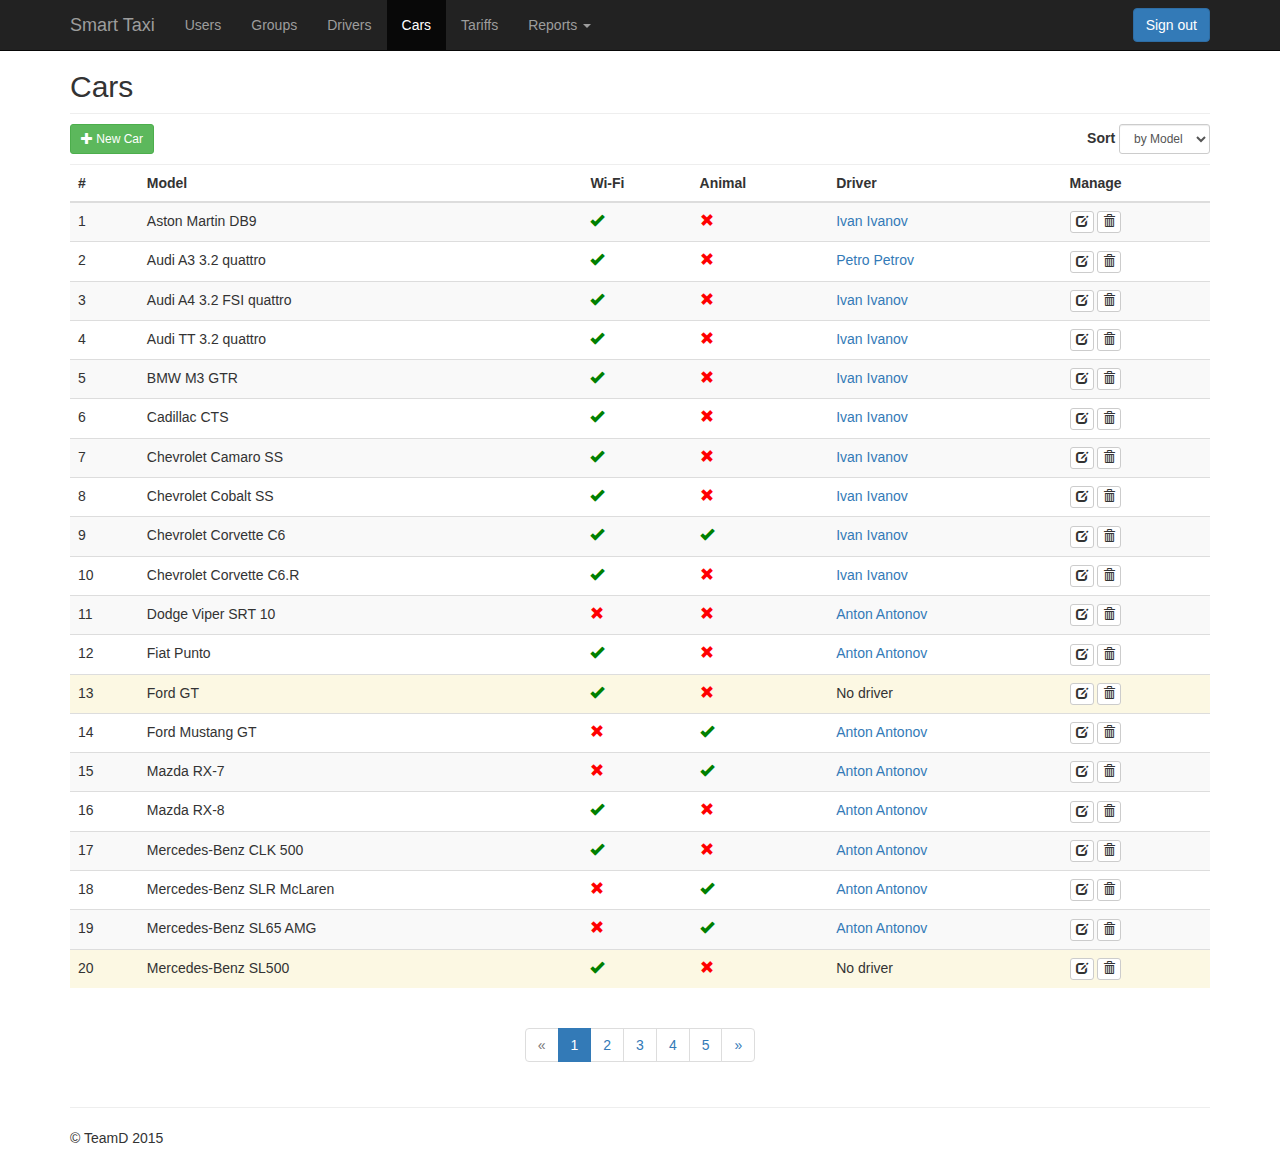
==== src/main/webapp/WEB-INF/pages/admin/car-template.html @ 5bee577d "Initial template of admin-car-page added" ====
<!DOCTYPE html>
<html>
<head>
    <title>Welcome</title>
    <meta name="viewport" content="width=device-width, initial-scale=1">
    <meta name="description" content="authorisation form">
    <!-- Latest compiled and minified CSS -->
    <link rel="stylesheet" href="../resources/bootstrap/css/bootstrap.css">
    <link rel="stylesheet" href="../resources/project/css/admin.css">
    <script src="../resources/jquery/jquery-2.1.3.js"></script>
    <script src="../resources/bootstrap/js/bootstrap.js"></script>

    <!--<script src="../resources/project/js/admin/car.js"></script>-->

</head>

<body>
<!--common navigation bar for this service -->
<nav class="navbar navbar-inverse navbar-fixed-top">
    <div class="container">
        <div class="navbar-header">
            <button type="button" class="navbar-toggle collapsed" data-toggle="collapse" data-target="#navbar"
                    aria-expanded="false" aria-controls="navbar">
                <span class="sr-only">Toggle navigation</span>
                <span class="icon-bar"></span>
                <span class="icon-bar"></span>
                <span class="icon-bar"></span>
            </button>
            <a class="navbar-brand" href="#">Smart Taxi</a>
        </div>
        <div id="navbar" class="navbar-collapse collapse">
            <ul class="nav navbar-nav">
                <li><a href="#">Users</a></li>
                <li><a href="#">Groups</a></li>
                <li><a href="#">Drivers</a></li>
                <li class="active"><a href="#">Cars</a></li>
                <li><a href="#">Tariffs</a></li>
                <li class="dropdown">
                    <a href="#" class="dropdown-toggle" data-toggle="dropdown" role="button" aria-expanded="false">Reports
                        <span class="caret"></span></a>
                    <ul class="dropdown-menu" role="menu">
                        <li><a href="#">Report type 1</a></li>
                        <li><a href="#">Report type 2</a></li>
                        <li><a href="#">Report type 3</a></li>
                    </ul>
                </li>
            </ul>
            <div class="navbar-form navbar-right">
                <button type="button" class="btn btn-primary">Sign out</button>
            </div>
        </div>
    </div>
</nav>

<div class="modal fade centered" id="create_car" tabindex="-1" role="dialog" aria-hidden="true">
    <div class="modal-dialog">
        <div class="modal-content">
            <div class="modal-header">
                <button type="button" class="close" data-dismiss="modal" aria-label="Close"><span
                        aria-hidden="true">&times;</span></button>
                <h4 class="modal-title">New Car</h4>
            </div>
            <div class="modal-body">
                <div class="alert alert-danger alert-dismissible modal-error hidden">
                    <p>Error-Message</p>
                </div>
                <form>
                    <div class="form-group">
                        <label for="car_model" class="control-label">Model:</label>
                        <input type="text" class="form-control" id="car_model">
                    </div>
                    <div class="checkbox">
                        <label>
                            <input  id="car_wifi" type="checkbox" value="">
                            Wi-fi
                        </label>
                    </div>
                    <div class="checkbox">
                        <label>
                            <input id="car_animal" type="checkbox" value="">
                            Transportation of animals
                        </label>
                    </div>
                    <div class="form-group">
                        <label for="car_driver" class="control-label">Driver:</label>
                        <select id="car_driver" class="form-control">
                            <option>No driver</option>
                            <option>Igor Ivan</option>
                            <option>Vasil Vasil</option>
                        </select>
                    </div>
                </form>
            </div>
            <div class="modal-footer">
                <button type="button" class="btn btn-default" data-dismiss="modal">Cancel</button>
                <button type="button"
                        onclick="createCar()" class="btn btn-success">Create Car
                </button>
            </div>
        </div>
    </div>
</div>

<div class="modal fade centered" id="remove_car" tabindex="-1" role="dialog" aria-hidden="true">
    <div class="modal-dialog">
        <div class="modal-content">
            <div class="modal-header">
                <button type="button" class="close" data-dismiss="modal" aria-label="Close"><span
                        aria-hidden="true">&times;</span></button>
                <h4 class="modal-title">Remove car</h4>
            </div>
            <div class="modal-body">
                <div class="alert alert-danger alert-dismissible modal-error hidden">
                    <p>Error-Message</p>
                </div>
                <form>
                    <input type="hidden" name="car_id"/>
                </form>
                <p class="lead">Are you really want to remove this car?</p>
            </div>
            <div class="modal-footer">
                <button type="button" class="btn btn-default" data-dismiss="modal">Cancel</button>
                <button type="button" class="btn btn-danger"
                        onclick="">Remove Car
                </button>
            </div>
        </div>
    </div>
</div>

<div class="container" id="main_container">
    <h2 class="sm-hr">Cars</h2>

    <div class="sm-hr">
        <button type="button" class="btn btn-success btn-sm" data-toggle="modal" data-target="#create_car">
            <span class="glyphicon glyphicon-plus" aria-hidden="true"></span> New Car
        </button>
        <form class="form-inline pull-right ">
            <div class="form-group">
                <form method="get">
                    <label for="sortInput">Sort</label>
                    <select class="form-control input-sm" id="sortInput" name="order" onchange="form.submit()">
                        <option value="modle">by Model</option>
                        <option value="driver">by Driver</option>
                    </select>
                </form>
            </div>
        </form>
    </div>
    <div class="table-responsive">
        <table class="table table-striped table-hover ">
            <thead>
            <tr>
                <th>#</th>
                <th>Model</th>
                <th>Wi-Fi</th>
                <th>Animal</th>
                <th>Driver</th>
                <th>Manage</th>
            </tr>
            </thead>
            <tbody>
            <tr>
                <td>1</td>
                <td>Aston Martin DB9</td>
                <td><span class="glyphicon glyphicon-ok glyphicon-yes" aria-hidden="true"></span></td>
                <td><span class="glyphicon glyphicon-remove glyphicon-no" aria-hidden="true"></span></td>
                <td><a href="">Ivan Ivanov</a></td>
                <td>
                    <button title="Edit" type="button" onclick="startEditCar(event)" data-toggle="modal" data-target="#"
                            data-car-id="" class="btn btn-default btn-xs" aria-label="Left Align">
                        <span class="glyphicon glyphicon-edit" aria-hidden="true"></span>
                    </button>
                    <button title="Remove" type="button" data-toggle="modal" data-target="#remove_car"
                            data-car-id="" class="btn btn-default btn-xs" aria-label="Left Align">
                        <span class="glyphicon glyphicon-trash" aria-hidden="true"></span>
                    </button>
                </td>
            </tr>
            <tr>
                <td>2</td>
                <td>Audi A3 3.2 quattro</td>
                <td><span class="glyphicon glyphicon-ok glyphicon-yes" aria-hidden="true"></span></td>
                <td><span class="glyphicon glyphicon-remove glyphicon-no" aria-hidden="true"></span></td>
                <td><a href="">Petro Petrov</a></td>
                <td>
                    <button title="Edit" type="button" onclick="startEditCar(event)" data-toggle="modal" data-target="#"
                            data-car-id="" class="btn btn-default btn-xs" aria-label="Left Align">
                        <span class="glyphicon glyphicon-edit" aria-hidden="true"></span>
                    </button>
                    <button title="Remove" type="button" data-toggle="modal" data-target="#"
                            data-car-id="" class="btn btn-default btn-xs" aria-label="Left Align">
                        <span class="glyphicon glyphicon-trash" aria-hidden="true"></span>
                    </button>
                </td>
            </tr>
            <tr>
                <td>3</td>
                <td>Audi A4 3.2 FSI quattro</td>
                <td><span class="glyphicon glyphicon-ok glyphicon-yes" aria-hidden="true"></span></td>
                <td><span class="glyphicon glyphicon-remove glyphicon-no" aria-hidden="true"></span></td>
                <td><a href="">Ivan Ivanov</a></td>
                <td>
                    <button title="Edit" type="button" onclick="startEditCar(event)" data-toggle="modal" data-target="#"
                            data-car-id="" class="btn btn-default btn-xs" aria-label="Left Align">
                        <span class="glyphicon glyphicon-edit" aria-hidden="true"></span>
                    </button>
                    <button title="Remove" type="button" data-toggle="modal" data-target="#"
                            data-car-id="" class="btn btn-default btn-xs" aria-label="Left Align">
                        <span class="glyphicon glyphicon-trash" aria-hidden="true"></span>
                    </button>
                </td>
            </tr>
            <tr>
                <td>4</td>
                <td>Audi TT 3.2 quattro</td>
                <td><span class="glyphicon glyphicon-ok glyphicon-yes" aria-hidden="true"></span></td>
                <td><span class="glyphicon glyphicon-remove glyphicon-no" aria-hidden="true"></span></td>
                <td><a href="">Ivan Ivanov</a></td>
                <td>
                    <button title="Edit" type="button" onclick="startEditCar(event)" data-toggle="modal" data-target="#"
                            data-car-id="" class="btn btn-default btn-xs" aria-label="Left Align">
                        <span class="glyphicon glyphicon-edit" aria-hidden="true"></span>
                    </button>
                    <button title="Remove" type="button" data-toggle="modal" data-target="#"
                            data-car-id="" class="btn btn-default btn-xs" aria-label="Left Align">
                        <span class="glyphicon glyphicon-trash" aria-hidden="true"></span>
                    </button>
                </td>
            </tr>
            <tr>
                <td>5</td>
                <td>BMW M3 GTR</td>
                <td><span class="glyphicon glyphicon-ok glyphicon-yes" aria-hidden="true"></span></td>
                <td><span class="glyphicon glyphicon-remove glyphicon-no" aria-hidden="true"></span></td>
                <td><a href="">Ivan Ivanov</a></td>
                <td>
                    <button title="Edit" type="button" onclick="startEditCar(event)" data-toggle="modal" data-target="#"
                            data-car-id="" class="btn btn-default btn-xs" aria-label="Left Align">
                        <span class="glyphicon glyphicon-edit" aria-hidden="true"></span>
                    </button>
                    <button title="Remove" type="button" data-toggle="modal" data-target="#"
                            data-car-id="" class="btn btn-default btn-xs" aria-label="Left Align">
                        <span class="glyphicon glyphicon-trash" aria-hidden="true"></span>
                    </button>
                </td>
            </tr>
            <tr>
                <td>6</td>
                <td>Cadillac CTS</td>
                <td><span class="glyphicon glyphicon-ok glyphicon-yes" aria-hidden="true"></span></td>
                <td><span class="glyphicon glyphicon-remove glyphicon-no" aria-hidden="true"></span></td>
                <td><a href="">Ivan Ivanov</a></td>
                <td>
                    <button title="Edit" type="button" onclick="startEditCar(event)" data-toggle="modal" data-target="#"
                            data-car-id="" class="btn btn-default btn-xs" aria-label="Left Align">
                        <span class="glyphicon glyphicon-edit" aria-hidden="true"></span>
                    </button>
                    <button title="Remove" type="button" data-toggle="modal" data-target="#"
                            data-car-id="" class="btn btn-default btn-xs" aria-label="Left Align">
                        <span class="glyphicon glyphicon-trash" aria-hidden="true"></span>
                    </button>
                </td>
            </tr>
            <tr>
                <td>7</td>
                <td>Chevrolet Camaro SS</td>
                <td><span class="glyphicon glyphicon-ok glyphicon-yes" aria-hidden="true"></span></td>
                <td><span class="glyphicon glyphicon-remove glyphicon-no" aria-hidden="true"></span></td>
                <td><a href="">Ivan Ivanov</a></td>
                <td>
                    <button title="Edit" type="button" onclick="startEditCar(event)" data-toggle="modal" data-target="#"
                            data-car-id="" class="btn btn-default btn-xs" aria-label="Left Align">
                        <span class="glyphicon glyphicon-edit" aria-hidden="true"></span>
                    </button>
                    <button title="Remove" type="button" data-toggle="modal" data-target="#"
                            data-car-id="" class="btn btn-default btn-xs" aria-label="Left Align">
                        <span class="glyphicon glyphicon-trash" aria-hidden="true"></span>
                    </button>
                </td>
            </tr>
            <tr>
                <td>8</td>
                <td>Chevrolet Cobalt SS</td>
                <td><span class="glyphicon glyphicon-ok glyphicon-yes" aria-hidden="true"></span></td>
                <td><span class="glyphicon glyphicon-remove glyphicon-no" aria-hidden="true"></span></td>
                <td><a href="">Ivan Ivanov</a></td>
                <td>
                    <button title="Edit" type="button" onclick="startEditCar(event)" data-toggle="modal" data-target="#"
                            data-car-id="" class="btn btn-default btn-xs" aria-label="Left Align">
                        <span class="glyphicon glyphicon-edit" aria-hidden="true"></span>
                    </button>
                    <button title="Remove" type="button" data-toggle="modal" data-target="#"
                            data-car-id="" class="btn btn-default btn-xs" aria-label="Left Align">
                        <span class="glyphicon glyphicon-trash" aria-hidden="true"></span>
                    </button>
                </td>
            </tr>
            <tr>
                <td>9</td>
                <td>Chevrolet Corvette C6</td>
                <td><span class="glyphicon glyphicon-ok glyphicon-yes" aria-hidden="true"></span></td>
                <td><span class="glyphicon glyphicon-ok glyphicon-yes" aria-hidden="true"></span></td>
                <td><a href="">Ivan Ivanov</a></td>
                <td>
                    <button title="Edit" type="button" onclick="startEditCar(event)" data-toggle="modal" data-target="#"
                            data-car-id="" class="btn btn-default btn-xs" aria-label="Left Align">
                        <span class="glyphicon glyphicon-edit" aria-hidden="true"></span>
                    </button>
                    <button title="Remove" type="button" data-toggle="modal" data-target="#"
                            data-car-id="" class="btn btn-default btn-xs" aria-label="Left Align">
                        <span class="glyphicon glyphicon-trash" aria-hidden="true"></span>
                    </button>
                </td>
            </tr>
            <tr>
                <td>10</td>
                <td>Chevrolet Corvette C6.R</td>
                <td><span class="glyphicon glyphicon-ok glyphicon-yes" aria-hidden="true"></span></td>
                <td><span class="glyphicon glyphicon-remove glyphicon-no" aria-hidden="true"></span></td>
                <td><a href="">Ivan Ivanov</a></td>
                <td>
                    <button title="Edit" type="button" onclick="startEditCar(event)" data-toggle="modal" data-target="#"
                            data-car-id="" class="btn btn-default btn-xs" aria-label="Left Align">
                        <span class="glyphicon glyphicon-edit" aria-hidden="true"></span>
                    </button>
                    <button title="Remove" type="button" data-toggle="modal" data-target="#"
                            data-car-id="" class="btn btn-default btn-xs" aria-label="Left Align">
                        <span class="glyphicon glyphicon-trash" aria-hidden="true"></span>
                    </button>
                </td>
            </tr>
            <tr>
                <td>11</td>
                <td>Dodge Viper SRT 10</td>
                <td><span class="glyphicon glyphicon-remove glyphicon-no" aria-hidden="true"></span></td>
                <td><span class="glyphicon glyphicon-remove glyphicon-no" aria-hidden="true"></span></td>
                <td><a href="">Anton Antonov</a></td>
                <td>
                    <button title="Edit" type="button" onclick="startEditCar(event)" data-toggle="modal" data-target="#"
                            data-car-id="" class="btn btn-default btn-xs" aria-label="Left Align">
                        <span class="glyphicon glyphicon-edit" aria-hidden="true"></span>
                    </button>
                    <button title="Remove" type="button" data-toggle="modal" data-target="#"
                            data-car-id="" class="btn btn-default btn-xs" aria-label="Left Align">
                        <span class="glyphicon glyphicon-trash" aria-hidden="true"></span>
                    </button>
                </td>
            </tr>
            <tr>
                <td>12</td>
                <td>Fiat Punto</td>
                <td><span class="glyphicon glyphicon-ok glyphicon-yes" aria-hidden="true"></span></td>
                <td><span class="glyphicon glyphicon-remove glyphicon-no" aria-hidden="true"></span></td>
                <td><a href="">Anton Antonov</a></td>
                <td>
                    <button title="Edit" type="button" data-toggle="modal" data-target="#"
                            data-car-id="" class="btn btn-default btn-xs" aria-label="Left Align">
                        <span class="glyphicon glyphicon-edit" aria-hidden="true"></span>
                    </button>
                    <button title="Remove" type="button" data-toggle="modal" data-target="#"
                            data-car-id="" class="btn btn-default btn-xs" aria-label="Left Align">
                        <span class="glyphicon glyphicon-trash" aria-hidden="true"></span>
                    </button>
                </td>
            </tr>
            <tr class="warning">
                <td>13</td>
                <td>Ford GT</td>
                <td><span class="glyphicon glyphicon-ok glyphicon-yes" aria-hidden="true"></span></td>
                <td><span class="glyphicon glyphicon-remove glyphicon-no" aria-hidden="true"></span></td>
                <td>No driver</td>
                <td>
                    <button title="Edit" type="button" data-toggle="modal" data-target="#"
                            data-car-id="" class="btn btn-default btn-xs" aria-label="Left Align">
                        <span class="glyphicon glyphicon-edit" aria-hidden="true"></span>
                    </button>
                    <button title="Remove" type="button" data-toggle="modal" data-target="#"
                            data-car-id="" class="btn btn-default btn-xs" aria-label="Left Align">
                        <span class="glyphicon glyphicon-trash" aria-hidden="true"></span>
                    </button>
                </td>
            </tr>
            <tr>
                <td>14</td>
                <td>Ford Mustang GT</td>
                <td><span class="glyphicon glyphicon-remove glyphicon-no" aria-hidden="true"></span></td>
                <td><span class="glyphicon glyphicon-ok glyphicon-yes" aria-hidden="true"></span></td>
                <td><a href="">Anton Antonov</a></td>
                <td>
                    <button title="Edit" type="button" data-toggle="modal" data-target="#"
                            data-car-id="" class="btn btn-default btn-xs" aria-label="Left Align">
                        <span class="glyphicon glyphicon-edit" aria-hidden="true"></span>
                    </button>
                    <button title="Remove" type="button" data-toggle="modal" data-target="#"
                            data-car-id="" class="btn btn-default btn-xs" aria-label="Left Align">
                        <span class="glyphicon glyphicon-trash" aria-hidden="true"></span>
                    </button>
                </td>
            </tr>
            <tr>
                <td>15</td>
                <td>Mazda RX-7</td>
                <td><span class="glyphicon glyphicon-remove glyphicon-no" aria-hidden="true"></span></td>
                <td><span class="glyphicon glyphicon-ok glyphicon-yes" aria-hidden="true"></span></td>
                <td><a href="">Anton Antonov</a></td>
                <td>
                    <button title="Edit" type="button" data-toggle="modal" data-target="#"
                            data-car-id="" class="btn btn-default btn-xs" aria-label="Left Align">
                        <span class="glyphicon glyphicon-edit" aria-hidden="true"></span>
                    </button>
                    <button title="Remove" type="button" data-toggle="modal" data-target="#"
                            data-car-id="" class="btn btn-default btn-xs" aria-label="Left Align">
                        <span class="glyphicon glyphicon-trash" aria-hidden="true"></span>
                    </button>
                </td>
            </tr>
            <tr>
                <td>16</td>
                <td>Mazda RX-8</td>
                <td><span class="glyphicon glyphicon-ok glyphicon-yes" aria-hidden="true"></span></td>
                <td><span class="glyphicon glyphicon-remove glyphicon-no" aria-hidden="true"></span></td>
                <td><a href="">Anton Antonov</a></td>
                <td>
                    <button title="Edit" type="button" data-toggle="modal" data-target="#"
                            data-car-id="" class="btn btn-default btn-xs" aria-label="Left Align">
                        <span class="glyphicon glyphicon-edit" aria-hidden="true"></span>
                    </button>
                    <button title="Remove" type="button" data-toggle="modal" data-target="#"
                            data-car-id="" class="btn btn-default btn-xs" aria-label="Left Align">
                        <span class="glyphicon glyphicon-trash" aria-hidden="true"></span>
                    </button>
                </td>
            </tr>
            <tr>
                <td>17</td>
                <td>Mercedes-Benz CLK 500</td>
                <td><span class="glyphicon glyphicon-ok glyphicon-yes" aria-hidden="true"></span></td>
                <td><span class="glyphicon glyphicon-remove glyphicon-no" aria-hidden="true"></span></td>
                <td><a href="">Anton Antonov</a></td>
                <td>
                    <button title="Edit" type="button" data-toggle="modal" data-target="#"
                            data-car-id="" class="btn btn-default btn-xs" aria-label="Left Align">
                        <span class="glyphicon glyphicon-edit" aria-hidden="true"></span>
                    </button>
                    <button title="Remove" type="button" data-toggle="modal" data-target="#"
                            data-car-id="" class="btn btn-default btn-xs" aria-label="Left Align">
                        <span class="glyphicon glyphicon-trash" aria-hidden="true"></span>
                    </button>
                </td>
            </tr>
            <tr>
                <td>18</td>
                <td>Mercedes-Benz SLR McLaren</td>
                <td><span class="glyphicon glyphicon-remove glyphicon-no" aria-hidden="true"></span></td>
                <td><span class="glyphicon glyphicon-ok glyphicon-yes" aria-hidden="true"></span></td>
                <td><a href="">Anton Antonov</a></td>
                <td>
                    <button title="Edit" type="button" data-toggle="modal" data-target="#"
                            data-car-id="" class="btn btn-default btn-xs" aria-label="Left Align">
                        <span class="glyphicon glyphicon-edit" aria-hidden="true"></span>
                    </button>
                    <button title="Remove" type="button" data-toggle="modal" data-target="#"
                            data-car-id="" class="btn btn-default btn-xs" aria-label="Left Align">
                        <span class="glyphicon glyphicon-trash" aria-hidden="true"></span>
                    </button>
                </td>
            </tr>
            <tr>
                <td>19</td>
                <td>Mercedes-Benz SL65 AMG</td>
                <td><span class="glyphicon glyphicon-remove glyphicon-no" aria-hidden="true"></span></td>
                <td><span class="glyphicon glyphicon-ok glyphicon-yes" aria-hidden="true"></span></td>
                <td><a href="">Anton Antonov</a></td>
                <td>
                    <button title="Edit" type="button" data-toggle="modal" data-target="#"
                            data-car-id="" class="btn btn-default btn-xs" aria-label="Left Align">
                        <span class="glyphicon glyphicon-edit" aria-hidden="true"></span>
                    </button>
                    <button title="Remove" type="button" data-toggle="modal" data-target="#"
                            data-car-id="" class="btn btn-default btn-xs" aria-label="Left Align">
                        <span class="glyphicon glyphicon-trash" aria-hidden="true"></span>
                    </button>
                </td>
            </tr>
            <tr class="warning">
                <td>20</td>
                <td>Mercedes-Benz SL500</td>
                <td><span class="glyphicon glyphicon-ok glyphicon-yes" aria-hidden="true"></span></td>
                <td><span class="glyphicon glyphicon-remove glyphicon-no" aria-hidden="true"></span></td>
                <td>No driver</td>
                <td>
                    <button title="Edit" type="button" data-toggle="modal" data-target="#"
                            data-car-id="" class="btn btn-default btn-xs" aria-label="Left Align">
                        <span class="glyphicon glyphicon-edit" aria-hidden="true"></span>
                    </button>
                    <button title="Remove" type="button" data-toggle="modal" data-target="#"
                            data-car-id="" class="btn btn-default btn-xs" aria-label="Left Align">
                        <span class="glyphicon glyphicon-trash" aria-hidden="true"></span>
                    </button>
                </td>
            </tr>
            </tbody>
        </table>
        <!--Pagination start-->
        <nav align="center">
            <ul class="pagination">
                <li class="disabled"><a href="#" title="Previous"><span aria-hidden="true">&laquo;</span></a></li>
                <li class="active"><a href="#">1</a></li>
                <li><a href="#">2</a></li>
                <li><a href="#">3</a></li>
                <li><a href="#">4</a></li>
                <li><a href="#">5</a></li>
                <li><a href="#" title="Next"><span aria-hidden="true">&raquo;</span></a></li>
            </ul>
        </nav>
        <!--Pagination end-->
    </div>

    <hr/>
    <footer>
        <p>&#169 TeamD 2015</p>
    </footer>
</div>
<script type="application/javascript" src="../resources/project/js/admin/car.js"></script>
</body>

</html>
---- src/main/webapp/WEB-INF/pages/resources/project/css/admin.css ----
#main_container {
    margin-top: 50px;
}

.sm-hr {
    padding-bottom: 10px;
    border-bottom: 1px solid #eee;
}

.glyphicon-yes {
    color: green;
}

.glyphicon-no {
    color: red;
}

.centered {
    margin-top: 200px;
}

.form-control-auto-size {
    display: block;
    padding: 6px 12px;
    font-size: 14px;
    line-height: 1.42857143;
    color: #555;
    background-color: #fff;
    background-image: none;
    border: 1px solid #ccc;
    border-radius: 4px;
    -webkit-box-shadow: inset 0 1px 1px rgba(0, 0, 0, .075);
    box-shadow: inset 0 1px 1px rgba(0, 0, 0, .075);
    -webkit-transition: border-color ease-in-out .15s, -webkit-box-shadow ease-in-out .15s;
    -o-transition: border-color ease-in-out .15s, box-shadow ease-in-out .15s;
    transition: border-color ease-in-out .15s, box-shadow ease-in-out .15s;
}
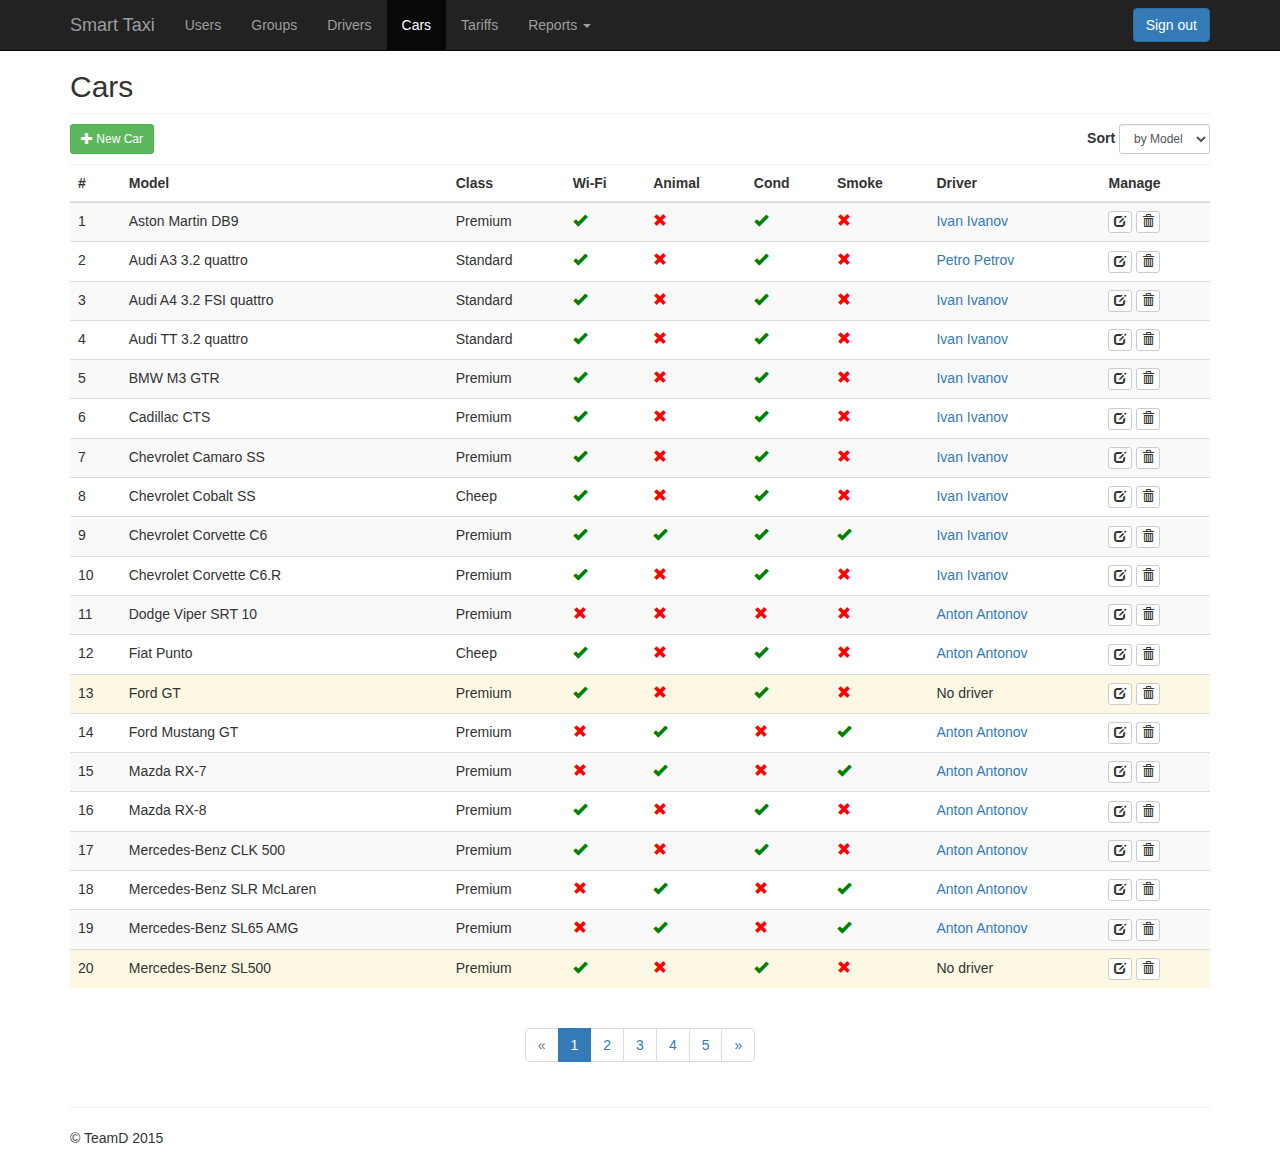
==== commit 1b82fef0: "Add drivers page template" ====
--- a/src/main/webapp/WEB-INF/pages/admin/car-template.html
+++ b/src/main/webapp/WEB-INF/pages/admin/car-template.html
@@ -1,7 +1,7 @@
 <!DOCTYPE html>
 <html>
 <head>
-    <title>Welcome</title>
+    <title>Cars</title>
     <meta name="viewport" content="width=device-width, initial-scale=1">
     <meta name="description" content="authorisation form">
     <!-- Latest compiled and minified CSS -->
@@ -52,7 +52,7 @@
     </div>
 </nav>
 
-<div class="modal fade centered" id="create_car" tabindex="-1" role="dialog" aria-hidden="true">
+<div class="modal fade centered-modal" id="create_car" tabindex="-1" role="dialog" aria-hidden="true">
     <div class="modal-dialog">
         <div class="modal-content">
             <div class="modal-header">
@@ -69,9 +69,17 @@
                         <label for="car_model" class="control-label">Model:</label>
                         <input type="text" class="form-control" id="car_model">
                     </div>
+                    <div class="form-group">
+                        <label for="car_class" class="control-label">Class:</label>
+                        <select id="car_class" class="form-control">
+                            <option>Premium</option>
+                            <option selected="selected">Standard</option>
+                            <option>Cheep</option>
+                        </select>
+                    </div>
                     <div class="checkbox">
                         <label>
-                            <input  id="car_wifi" type="checkbox" value="">
+                            <input id="car_wifi" type="checkbox" value="">
                             Wi-fi
                         </label>
                     </div>
@@ -79,6 +87,18 @@
                         <label>
                             <input id="car_animal" type="checkbox" value="">
                             Transportation of animals
+                        </label>
+                    </div>
+                    <div class="checkbox">
+                        <label>
+                            <input id="car_cond" type="checkbox" value="">
+                            Conditioner
+                        </label>
+                    </div>
+                    <div class="checkbox">
+                        <label>
+                            <input id="car_smoke" type="checkbox" value="">
+                            Smoking in car
                         </label>
                     </div>
                     <div class="form-group">
@@ -101,7 +121,7 @@
     </div>
 </div>
 
-<div class="modal fade centered" id="remove_car" tabindex="-1" role="dialog" aria-hidden="true">
+<div class="modal fade centered-modal" id="remove_car" tabindex="-1" role="dialog" aria-hidden="true">
     <div class="modal-dialog">
         <div class="modal-content">
             <div class="modal-header">
@@ -142,19 +162,24 @@
                     <select class="form-control input-sm" id="sortInput" name="order" onchange="form.submit()">
                         <option value="modle">by Model</option>
                         <option value="driver">by Driver</option>
+                        <option value="driver">by Class</option>
                     </select>
                 </form>
             </div>
         </form>
     </div>
     <div class="table-responsive">
-        <table class="table table-striped table-hover ">
+        <table class="table table-striped table-hover">
             <thead>
             <tr>
                 <th>#</th>
                 <th>Model</th>
+                <th>Class</th>
                 <th>Wi-Fi</th>
                 <th>Animal</th>
+                <th>Cond</th>
+                <!--<th>Conditioner</th>-->
+                <th>Smoke</th>
                 <th>Driver</th>
                 <th>Manage</th>
             </tr>
@@ -163,6 +188,9 @@
             <tr>
                 <td>1</td>
                 <td>Aston Martin DB9</td>
+                <td>Premium</td>
+                <td><span class="glyphicon glyphicon-ok glyphicon-yes" aria-hidden="true"></span></td>
+                <td><span class="glyphicon glyphicon-remove glyphicon-no" aria-hidden="true"></span></td>
                 <td><span class="glyphicon glyphicon-ok glyphicon-yes" aria-hidden="true"></span></td>
                 <td><span class="glyphicon glyphicon-remove glyphicon-no" aria-hidden="true"></span></td>
                 <td><a href="">Ivan Ivanov</a></td>
@@ -180,6 +208,9 @@
             <tr>
                 <td>2</td>
                 <td>Audi A3 3.2 quattro</td>
+                <td>Standard</td>
+                <td><span class="glyphicon glyphicon-ok glyphicon-yes" aria-hidden="true"></span></td>
+                <td><span class="glyphicon glyphicon-remove glyphicon-no" aria-hidden="true"></span></td>
                 <td><span class="glyphicon glyphicon-ok glyphicon-yes" aria-hidden="true"></span></td>
                 <td><span class="glyphicon glyphicon-remove glyphicon-no" aria-hidden="true"></span></td>
                 <td><a href="">Petro Petrov</a></td>
@@ -197,6 +228,9 @@
             <tr>
                 <td>3</td>
                 <td>Audi A4 3.2 FSI quattro</td>
+                <td>Standard</td>
+                <td><span class="glyphicon glyphicon-ok glyphicon-yes" aria-hidden="true"></span></td>
+                <td><span class="glyphicon glyphicon-remove glyphicon-no" aria-hidden="true"></span></td>
                 <td><span class="glyphicon glyphicon-ok glyphicon-yes" aria-hidden="true"></span></td>
                 <td><span class="glyphicon glyphicon-remove glyphicon-no" aria-hidden="true"></span></td>
                 <td><a href="">Ivan Ivanov</a></td>
@@ -214,6 +248,9 @@
             <tr>
                 <td>4</td>
                 <td>Audi TT 3.2 quattro</td>
+                <td>Standard</td>
+                <td><span class="glyphicon glyphicon-ok glyphicon-yes" aria-hidden="true"></span></td>
+                <td><span class="glyphicon glyphicon-remove glyphicon-no" aria-hidden="true"></span></td>
                 <td><span class="glyphicon glyphicon-ok glyphicon-yes" aria-hidden="true"></span></td>
                 <td><span class="glyphicon glyphicon-remove glyphicon-no" aria-hidden="true"></span></td>
                 <td><a href="">Ivan Ivanov</a></td>
@@ -231,6 +268,9 @@
             <tr>
                 <td>5</td>
                 <td>BMW M3 GTR</td>
+                <td>Premium</td>
+                <td><span class="glyphicon glyphicon-ok glyphicon-yes" aria-hidden="true"></span></td>
+                <td><span class="glyphicon glyphicon-remove glyphicon-no" aria-hidden="true"></span></td>
                 <td><span class="glyphicon glyphicon-ok glyphicon-yes" aria-hidden="true"></span></td>
                 <td><span class="glyphicon glyphicon-remove glyphicon-no" aria-hidden="true"></span></td>
                 <td><a href="">Ivan Ivanov</a></td>
@@ -248,6 +288,9 @@
             <tr>
                 <td>6</td>
                 <td>Cadillac CTS</td>
+                <td>Premium</td>
+                <td><span class="glyphicon glyphicon-ok glyphicon-yes" aria-hidden="true"></span></td>
+                <td><span class="glyphicon glyphicon-remove glyphicon-no" aria-hidden="true"></span></td>
                 <td><span class="glyphicon glyphicon-ok glyphicon-yes" aria-hidden="true"></span></td>
                 <td><span class="glyphicon glyphicon-remove glyphicon-no" aria-hidden="true"></span></td>
                 <td><a href="">Ivan Ivanov</a></td>
@@ -265,6 +308,9 @@
             <tr>
                 <td>7</td>
                 <td>Chevrolet Camaro SS</td>
+                <td>Premium</td>
+                <td><span class="glyphicon glyphicon-ok glyphicon-yes" aria-hidden="true"></span></td>
+                <td><span class="glyphicon glyphicon-remove glyphicon-no" aria-hidden="true"></span></td>
                 <td><span class="glyphicon glyphicon-ok glyphicon-yes" aria-hidden="true"></span></td>
                 <td><span class="glyphicon glyphicon-remove glyphicon-no" aria-hidden="true"></span></td>
                 <td><a href="">Ivan Ivanov</a></td>
@@ -282,6 +328,9 @@
             <tr>
                 <td>8</td>
                 <td>Chevrolet Cobalt SS</td>
+                <td>Cheep</td>
+                <td><span class="glyphicon glyphicon-ok glyphicon-yes" aria-hidden="true"></span></td>
+                <td><span class="glyphicon glyphicon-remove glyphicon-no" aria-hidden="true"></span></td>
                 <td><span class="glyphicon glyphicon-ok glyphicon-yes" aria-hidden="true"></span></td>
                 <td><span class="glyphicon glyphicon-remove glyphicon-no" aria-hidden="true"></span></td>
                 <td><a href="">Ivan Ivanov</a></td>
@@ -299,6 +348,9 @@
             <tr>
                 <td>9</td>
                 <td>Chevrolet Corvette C6</td>
+                <td>Premium</td>
+                <td><span class="glyphicon glyphicon-ok glyphicon-yes" aria-hidden="true"></span></td>
+                <td><span class="glyphicon glyphicon-ok glyphicon-yes" aria-hidden="true"></span></td>
                 <td><span class="glyphicon glyphicon-ok glyphicon-yes" aria-hidden="true"></span></td>
                 <td><span class="glyphicon glyphicon-ok glyphicon-yes" aria-hidden="true"></span></td>
                 <td><a href="">Ivan Ivanov</a></td>
@@ -316,6 +368,9 @@
             <tr>
                 <td>10</td>
                 <td>Chevrolet Corvette C6.R</td>
+                <td>Premium</td>
+                <td><span class="glyphicon glyphicon-ok glyphicon-yes" aria-hidden="true"></span></td>
+                <td><span class="glyphicon glyphicon-remove glyphicon-no" aria-hidden="true"></span></td>
                 <td><span class="glyphicon glyphicon-ok glyphicon-yes" aria-hidden="true"></span></td>
                 <td><span class="glyphicon glyphicon-remove glyphicon-no" aria-hidden="true"></span></td>
                 <td><a href="">Ivan Ivanov</a></td>
@@ -333,6 +388,9 @@
             <tr>
                 <td>11</td>
                 <td>Dodge Viper SRT 10</td>
+                <td>Premium</td>
+                <td><span class="glyphicon glyphicon-remove glyphicon-no" aria-hidden="true"></span></td>
+                <td><span class="glyphicon glyphicon-remove glyphicon-no" aria-hidden="true"></span></td>
                 <td><span class="glyphicon glyphicon-remove glyphicon-no" aria-hidden="true"></span></td>
                 <td><span class="glyphicon glyphicon-remove glyphicon-no" aria-hidden="true"></span></td>
                 <td><a href="">Anton Antonov</a></td>
@@ -350,6 +408,9 @@
             <tr>
                 <td>12</td>
                 <td>Fiat Punto</td>
+                <td>Cheep</td>
+                <td><span class="glyphicon glyphicon-ok glyphicon-yes" aria-hidden="true"></span></td>
+                <td><span class="glyphicon glyphicon-remove glyphicon-no" aria-hidden="true"></span></td>
                 <td><span class="glyphicon glyphicon-ok glyphicon-yes" aria-hidden="true"></span></td>
                 <td><span class="glyphicon glyphicon-remove glyphicon-no" aria-hidden="true"></span></td>
                 <td><a href="">Anton Antonov</a></td>
@@ -367,6 +428,9 @@
             <tr class="warning">
                 <td>13</td>
                 <td>Ford GT</td>
+                <td>Premium</td>
+                <td><span class="glyphicon glyphicon-ok glyphicon-yes" aria-hidden="true"></span></td>
+                <td><span class="glyphicon glyphicon-remove glyphicon-no" aria-hidden="true"></span></td>
                 <td><span class="glyphicon glyphicon-ok glyphicon-yes" aria-hidden="true"></span></td>
                 <td><span class="glyphicon glyphicon-remove glyphicon-no" aria-hidden="true"></span></td>
                 <td>No driver</td>
@@ -384,6 +448,9 @@
             <tr>
                 <td>14</td>
                 <td>Ford Mustang GT</td>
+                <td>Premium</td>
+                <td><span class="glyphicon glyphicon-remove glyphicon-no" aria-hidden="true"></span></td>
+                <td><span class="glyphicon glyphicon-ok glyphicon-yes" aria-hidden="true"></span></td>
                 <td><span class="glyphicon glyphicon-remove glyphicon-no" aria-hidden="true"></span></td>
                 <td><span class="glyphicon glyphicon-ok glyphicon-yes" aria-hidden="true"></span></td>
                 <td><a href="">Anton Antonov</a></td>
@@ -401,6 +468,9 @@
             <tr>
                 <td>15</td>
                 <td>Mazda RX-7</td>
+                <td>Premium</td>
+                <td><span class="glyphicon glyphicon-remove glyphicon-no" aria-hidden="true"></span></td>
+                <td><span class="glyphicon glyphicon-ok glyphicon-yes" aria-hidden="true"></span></td>
                 <td><span class="glyphicon glyphicon-remove glyphicon-no" aria-hidden="true"></span></td>
                 <td><span class="glyphicon glyphicon-ok glyphicon-yes" aria-hidden="true"></span></td>
                 <td><a href="">Anton Antonov</a></td>
@@ -418,6 +488,9 @@
             <tr>
                 <td>16</td>
                 <td>Mazda RX-8</td>
+                <td>Premium</td>
+                <td><span class="glyphicon glyphicon-ok glyphicon-yes" aria-hidden="true"></span></td>
+                <td><span class="glyphicon glyphicon-remove glyphicon-no" aria-hidden="true"></span></td>
                 <td><span class="glyphicon glyphicon-ok glyphicon-yes" aria-hidden="true"></span></td>
                 <td><span class="glyphicon glyphicon-remove glyphicon-no" aria-hidden="true"></span></td>
                 <td><a href="">Anton Antonov</a></td>
@@ -435,6 +508,9 @@
             <tr>
                 <td>17</td>
                 <td>Mercedes-Benz CLK 500</td>
+                <td>Premium</td>
+                <td><span class="glyphicon glyphicon-ok glyphicon-yes" aria-hidden="true"></span></td>
+                <td><span class="glyphicon glyphicon-remove glyphicon-no" aria-hidden="true"></span></td>
                 <td><span class="glyphicon glyphicon-ok glyphicon-yes" aria-hidden="true"></span></td>
                 <td><span class="glyphicon glyphicon-remove glyphicon-no" aria-hidden="true"></span></td>
                 <td><a href="">Anton Antonov</a></td>
@@ -452,6 +528,9 @@
             <tr>
                 <td>18</td>
                 <td>Mercedes-Benz SLR McLaren</td>
+                <td>Premium</td>
+                <td><span class="glyphicon glyphicon-remove glyphicon-no" aria-hidden="true"></span></td>
+                <td><span class="glyphicon glyphicon-ok glyphicon-yes" aria-hidden="true"></span></td>
                 <td><span class="glyphicon glyphicon-remove glyphicon-no" aria-hidden="true"></span></td>
                 <td><span class="glyphicon glyphicon-ok glyphicon-yes" aria-hidden="true"></span></td>
                 <td><a href="">Anton Antonov</a></td>
@@ -469,6 +548,9 @@
             <tr>
                 <td>19</td>
                 <td>Mercedes-Benz SL65 AMG</td>
+                <td>Premium</td>
+                <td><span class="glyphicon glyphicon-remove glyphicon-no" aria-hidden="true"></span></td>
+                <td><span class="glyphicon glyphicon-ok glyphicon-yes" aria-hidden="true"></span></td>
                 <td><span class="glyphicon glyphicon-remove glyphicon-no" aria-hidden="true"></span></td>
                 <td><span class="glyphicon glyphicon-ok glyphicon-yes" aria-hidden="true"></span></td>
                 <td><a href="">Anton Antonov</a></td>
@@ -486,6 +568,9 @@
             <tr class="warning">
                 <td>20</td>
                 <td>Mercedes-Benz SL500</td>
+                <td>Premium</td>
+                <td><span class="glyphicon glyphicon-ok glyphicon-yes" aria-hidden="true"></span></td>
+                <td><span class="glyphicon glyphicon-remove glyphicon-no" aria-hidden="true"></span></td>
                 <td><span class="glyphicon glyphicon-ok glyphicon-yes" aria-hidden="true"></span></td>
                 <td><span class="glyphicon glyphicon-remove glyphicon-no" aria-hidden="true"></span></td>
                 <td>No driver</td>
--- a/src/main/webapp/WEB-INF/pages/resources/project/css/admin.css
+++ b/src/main/webapp/WEB-INF/pages/resources/project/css/admin.css
@@ -15,7 +15,7 @@
     color: red;
 }
 
-.centered {
+.centered-modal {
     margin-top: 200px;
 }
 
@@ -36,3 +36,25 @@
     transition: border-color ease-in-out .15s, box-shadow ease-in-out .15s;
 }
 
+.driver-info{
+    background-color: #f5f5f5 !important;
+}
+.driver-info:hover{
+    background-color: #f5f5f5 !important;
+}
+
+.driver-panel{
+    padding-top: 0;
+    padding-bottom: 0 !important;
+}
+
+.hide-driver-info:hover {
+    background-color:#b4b8b4;
+}
+.hide-driver-info {
+    margin-top: 15px;
+    margin-right: -8px;
+    margin-left: -8px;
+    background-color: #e3e3e4;
+}
+
